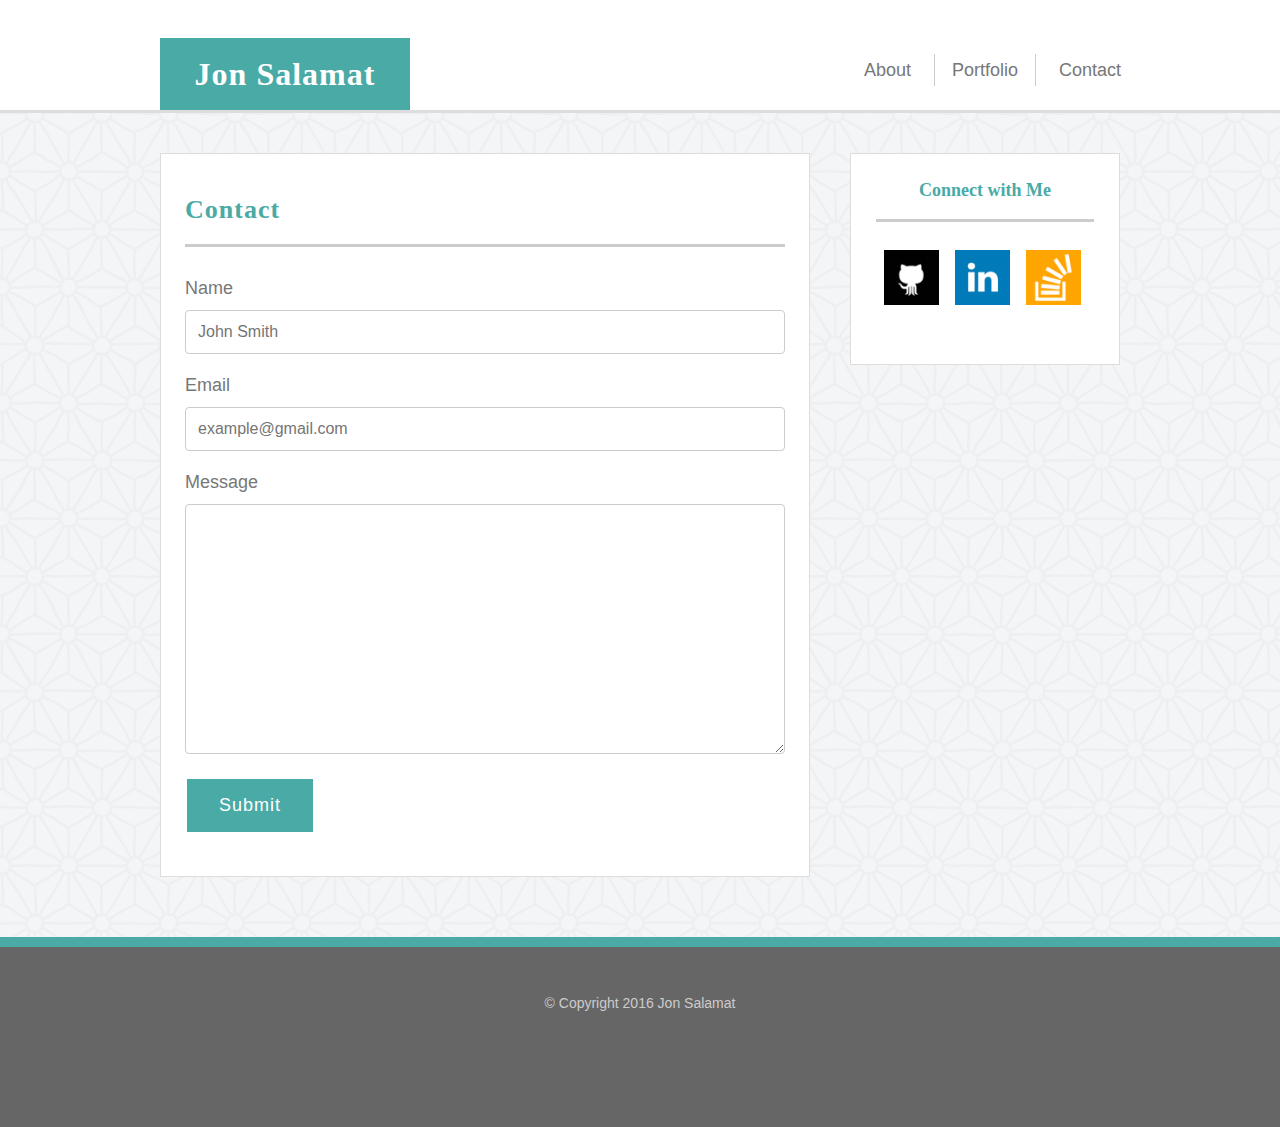
==== contact.html @ acdc58de "media screen 980" ====
<!DOCTYPE html>
<html>
<head>
    <title>Jon Salamat Basic Portfolio</title>
     <link rel="stylesheet" type="text/css" href="assets/css/reset.css"> 
     <link rel="stylesheet" type="text/css" href="assets/css/style.css">
</head>
<body>

<div class="wrapper">

    	<header class="container">
    		<h1>Jon Salamat</h1>
    	</header>

    	<nav>
    		<ul class="container">
    			<li><a href="contact.html">Contact</a></li>
    		 	<li ><a id="line-portfolio" href="portfolio.html">Portfolio</a></li>
            	<li><a href="index.html">About</a></li>
                
        	</ul>
    	</nav>

		<div class="container">    

        	<section id="about-jon">

        		<h2>Contact</h2>

        		<hr>

    			<div>
                    
                    <form action="contact.html">

                        <label for="fname">Name</label>
                        <input type="text" id="fname" name="name" placeholder="John Smith">

                        <label for="email">Email</label>
                        <input type="text" id="email" name="email" placeholder="example@gmail.com">

                        <label for="message">Message</label>
                        <textarea id="message" name="message"></textarea>

                    
                        <input type="submit" value="Submit">

                    </form>

                </div>

        	</section>

        	<aside id="jon-links">

        		<h3>Connect with Me</h3>

        			<hr>

                	<ul>

                    <li><a href="https://github.com/jsalamat" target="_blank"><img class="link-image" src="assets/images/1477708637_github_square_black.png" alt="github"></a></li>
                    <li><a href="https://www.linkedin.com/in/jonsalamat" target="_blank"><img class="link-image" src="assets/images/1477708855_linkedin_square_color.png" alt="link in"></a></li>
                    <li><a href="http://stackoverflow.com/users/6950950/jon-salamat?tab=profile" target="_blank"><img class="link-image" src="assets/images/1477708942_stackoverflow.png" alt="stackoverflow"></a></li>
            
                	</ul>

        	</aside>

    	</div>

</div>

    <footer>
    	<p>&copy; Copyright 2016 Jon Salamat</p>
    </footer>

</body>
</html>
---- assets/css/style.css ----
html,body {
	font-family: "Arial", "Helvetica Neue", Helvetica, sans-serif;
	background-image: url("../images/asanoha-400px.png");
	margin: auto;
	line-height: 32px;
	height: 100%;
}

h1 {
	color: #ffffff;
	background-color: #4aaaa5;
	border-color: #cccccc;
	font-family: "Georgia", Times, "Times New Roman", serif;
	margin: 0;
	text-align: center;
	padding-top: 20px;
	padding-bottom: 20px;
	padding-left: 0px;
	width: 250px;
	float: left;
	position: relative;
	top: 38px;
	font-size: 32px;
	font-weight: bold;
	letter-spacing: 1px;

}

hr {
	width:100%;
	height:3px;
	margin-bottom: 20px;
	background: #cccccc;
	border:0;

}

ul {
	list-style-type: none;
	margin: 0;
	padding: 0;
}


li {
	display: inline;
}

nav {
	background-color: #ffffff;
	color: #777777;
	height: 50px;
	padding: 30px;
	margin-bottom: 10px;
	border-bottom: 3px solid #dddddd;


}

nav ul {
	background-color: #333333;
}

nav li {
	float: right;

}

nav li a {
	font-size: 18px;
	display: block;
	color: #777777;
	padding: 0 15px 0 15px;
	margin: 4px;
	text-align: center;
	text-decoration: none;
	position: relative;
	top: 20px;
	left: 20px;
}

#line-portfolio 	{
	border-left: 1px solid #cccccc;
	border-right: 1px solid #cccccc;
	width: 70px;
}

nav li a:hover {
	color: #4aaaa5;
	transition: color 1s;
}

h2 {
	color: #4aaaa5;
	font-family: "Georgia", Times, "Times New Roman", serif;
	font-size: 26px;
	font-weight: bold;
	letter-spacing: 1px;
	padding-bottom: 10px;
}

section {
	color: #777777;
	background-color: #ffffff;
	border: 1px solid #dddddd;
	max-width: 600px;
	padding: 40px 24px 40px 24px;
	margin: 30px 20px 60px 0px;
	overflow: auto;

}

h3 {
	font-size: 18px;
	font-weight: bold;
	padding-bottom: 5px;
}

aside {
	color: #4aaaa5;
	font-family: "Georgia", Times, "Times New Roman", serif;
	background-color: #ffffff;
	width: 218px;
	padding: 20px 25px 40px 25px;
	margin: 30px 0px 35px 20px;
	text-align: center;
	border: 1px solid #dddddd;
}

.container {
	max-width: 960px;
	margin: 0 auto 0 auto;
}

.responsive {
	float: left;
	padding: 0 6px;
	margin: 20px;
}

.desc {
	color: #ffffff;
	background-color: #4aaaa5;
	border-color: #cccccc;
	font-family: "Georgia", Times, "Times New Roman", serif;
	letter-spacing: 1px;
	margin: 0;
	text-align: center;
	position: relative;
	top: -80px;
	width: 175px;
	margin-left: 50px;
}


.img a:hover {
	opacity: 0.40;
    filter: alpha(opacity=40);
	transition: opacity 2s, filter 2s;
}

#about-jon,
#jon-image,
#jon-links
 {
	float: left;
}

#jon-image {
	width: 150px;
	margin: 10px 20px 10px 0px;
}

.link-image {
	width: 55px;
	margin: 8px;
	padding:0;

}
.port-image {
	padding: 0 0 0 50px;
	width: 175px;
	height: 250px;
}
	
}

#jon-links {
	align-content: center;
}

aside li	{
	float: left;

}

aside li a {
	display: block;
	margin: auto;
}

aside li a:hover {
	background: #4aaaa5;
	transition: background 2s;
}


input[type=text] {
	width: 100%;
    padding: 12px;
    margin: 10px 0;
    display: inline-block;
    border: 1px solid #ccc;
    border-radius: 4px;
    box-sizing: border-box;
    font-size: 16px;
    outline: none;
}

input[type=text]:focus {
    border: 1.5px solid #4aaaa5;
    transition: border 1s;
}

textarea {
	font-size: 16px;
	width:100%;
	height: 250px;
	padding: 12px;
    margin: 10px 0;
    border: 1px solid #ccc;
    border-radius: 4px;
    box-sizing: border-box;
    outline: none;
}

textarea:focus {
	border: 1.5px solid #4aaaa5;
    transition: border 1s;
}

label {
	font-size: 18px;
    position: relative;
    top: 5px;
}

input[type=submit] {
    background-color: #4aaaa5;
    border: none;
    color: #ffffff;
    font-size: 18px;
	letter-spacing: 1px;
    padding: 16px 32px;
    text-decoration: none;
    margin: 4px 2px;
    cursor: pointer;
}

input[type=submit]:hover {
    background-color: #66cccc;
    color: #ffffff;
    transition: background-color 1s, color 1s;
}


.wrapper {
	min-height: 100%;
	margin: 0 auto -100px;
}

footer, .push {
	height: 100px;
	color: #cccccc;
	background-color: #666666;
	clear: both;
	padding:40px;
	border-top: 10px solid #4aaaa5;
	text-align: center;
	font-size: 14px; 
}

@media only screen and  (max-width: 980px) {

	h1 {
	margin: 0;
    text-align: center;
    padding-top: 24px;
    padding-bottom: 24px;
    padding-left: 10px;
    width: 250px;
    float: left;
    position: relative;
    top: 5px;
    font-size: 32px;
    font-weight: bold;
    letter-spacing: 1px;

}

	nav {
	height: 35px;
	padding: 25px;
}

nav li a {
	font-size: 19px;
	display: block;
	color: #777777;
	padding: 0 15px 0 15px;
	margin: 4px;
	text-align: center;
	text-decoration: none;
	position: relative;
	top: 5px;
	left: 20px;
	letter-spacing: .25px;
}
	
.container {
	max-width: 780px;
	margin: 0 auto 0 auto;
}
	section {
		width: 420px;
	}

	#jon-image {
		width: 350px;
		margin: 10px 35px 10px 35px;
}

	.responsive {
		float: none;
		padding: 0;
		margin: 45px;
}
	.port-image {
		padding: 0 0 0 50px;
		width: 225px;
		height: 300px;
}

	.desc {
		color: #ffffff;
		background-color: #4aaaa5;
		border-color: #cccccc;
		font-family: "Georgia", Times, "Times New Roman", serif;
		letter-spacing: 1px;
		margin: 0;
		text-align: center;
		position: relative;
		top: -80px;
		width: 225px;
		padding: 10px 0 10px 0;
		margin-left: 50px;
	}

}
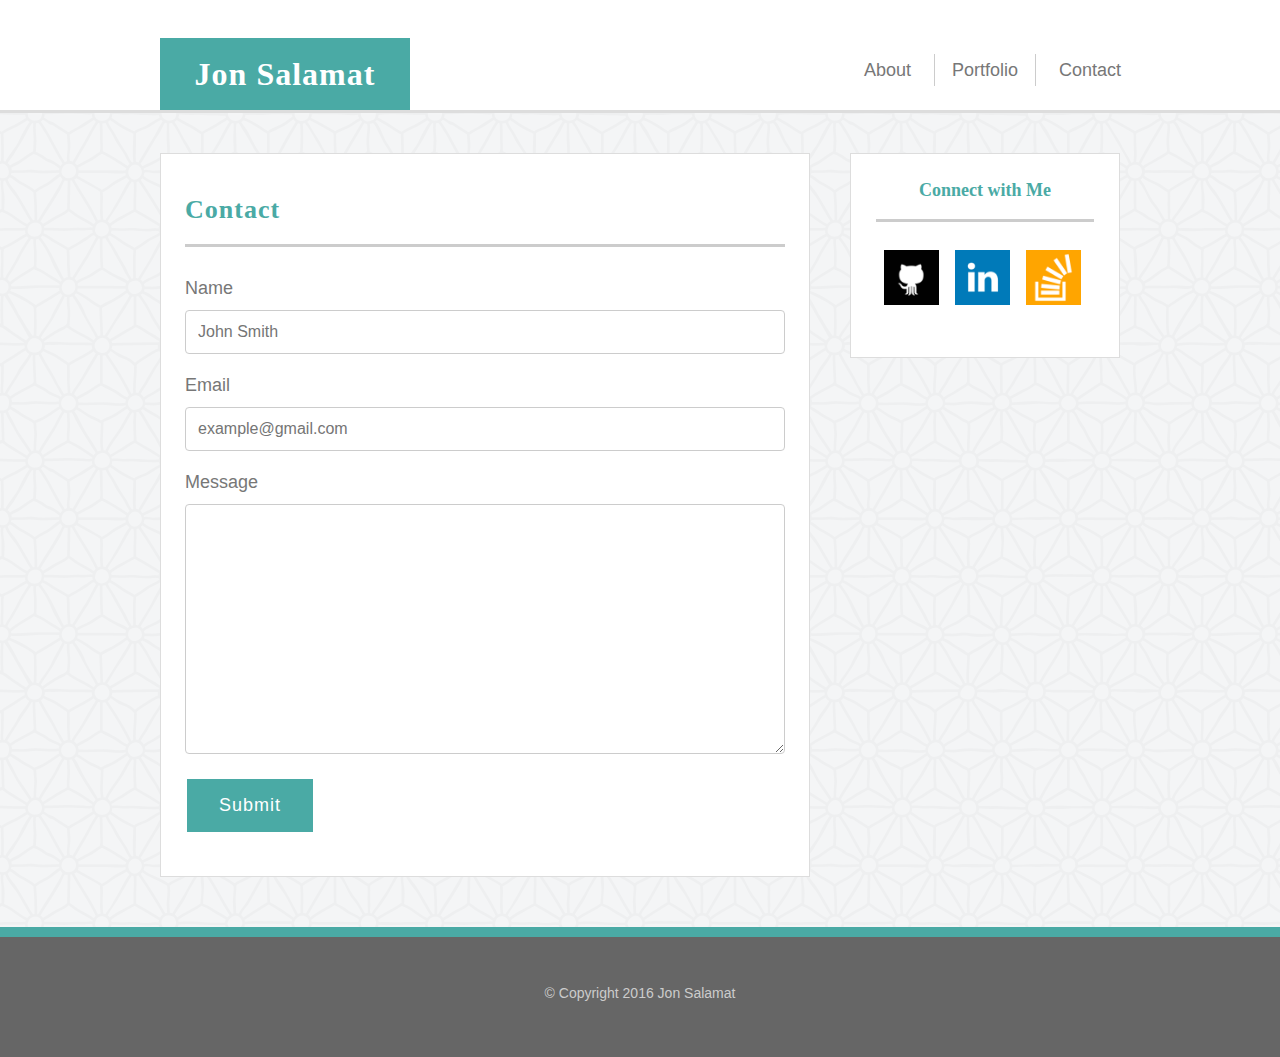
==== commit 2a1035d6: "980 768 640 added" ====
--- a/contact.html
+++ b/contact.html
@@ -2,6 +2,7 @@
 <html>
 <head>
     <title>Jon Salamat Basic Portfolio</title>
+     <meta name="viewport" content="width=device-width, initial-scale=1.0">
      <link rel="stylesheet" type="text/css" href="assets/css/reset.css"> 
      <link rel="stylesheet" type="text/css" href="assets/css/style.css">
 </head>
--- a/assets/css/style.css
+++ b/assets/css/style.css
@@ -105,7 +105,7 @@
 	border: 1px solid #dddddd;
 	max-width: 600px;
 	padding: 40px 24px 40px 24px;
-	margin: 30px 20px 60px 0px;
+	margin: 30px 20px 50px 0px;
 	overflow: auto;
 
 }
@@ -197,6 +197,7 @@
 aside li a {
 	display: block;
 	margin: auto;
+	height: 75px;
 }
 
 aside li a:hover {
@@ -266,11 +267,11 @@
 
 .wrapper {
 	min-height: 100%;
-	margin: 0 auto -100px;
+	margin: 0 auto -40px;
 }
 
 footer, .push {
-	height: 100px;
+	height: 40px;
 	color: #cccccc;
 	background-color: #666666;
 	clear: both;
@@ -283,44 +284,54 @@
 @media only screen and  (max-width: 980px) {
 
 	h1 {
-	margin: 0;
-    text-align: center;
-    padding-top: 24px;
-    padding-bottom: 24px;
-    padding-left: 10px;
-    width: 250px;
-    float: left;
-    position: relative;
-    top: 5px;
-    font-size: 32px;
-    font-weight: bold;
-    letter-spacing: 1px;
-
-}
+		margin: 0;
+    	text-align: center;
+    	padding-top: 24px;
+    	padding-bottom: 24px;
+    	padding-left: 10px;
+    	padding-right: 10px;
+    	width: 250px;
+    	float: left;
+    	position: relative;
+    	top: 5px;
+    	font-size: 32px;
+    	font-weight: bold;
+    	letter-spacing: 1px;
+
+	}
+
+	h2 {
+		font-size: 30px;
+	}
+
+	h3 {
+		font-size: 22px;
+	}
 
 	nav {
-	height: 35px;
-	padding: 25px;
-}
-
-nav li a {
-	font-size: 19px;
-	display: block;
-	color: #777777;
-	padding: 0 15px 0 15px;
-	margin: 4px;
-	text-align: center;
-	text-decoration: none;
-	position: relative;
-	top: 5px;
-	left: 20px;
-	letter-spacing: .25px;
-}
+		height: 35px;
+		padding: 25px;
+	}
+
+	nav li a {
+		font-size: 19px;
+		display: block;
+		color: #777777;
+		padding: 0 15px 0 15px;
+		margin: 4px;
+		text-align: center;
+		text-decoration: none;
+		position: relative;
+		top: 5px;
+		left: 20px;
+		letter-spacing: .25px;
+	}
 	
-.container {
-	max-width: 780px;
-	margin: 0 auto 0 auto;
-}
+	.container {
+		max-width: 780px;
+		margin: 0 auto 0 auto;
+	}
+	
 	section {
 		width: 420px;
 	}
@@ -328,18 +339,18 @@
 	#jon-image {
 		width: 350px;
 		margin: 10px 35px 10px 35px;
-}
+	}
 
 	.responsive {
 		float: none;
 		padding: 0;
 		margin: 45px;
-}
+	}
 	.port-image {
 		padding: 0 0 0 50px;
 		width: 225px;
 		height: 300px;
-}
+	}
 
 	.desc {
 		color: #ffffff;
@@ -354,6 +365,244 @@
 		width: 225px;
 		padding: 10px 0 10px 0;
 		margin-left: 50px;
-	}
+		}
+
+}
+
+@media only screen and  (max-width: 768px) {
+
+	h1 {
+		margin: 0;
+    	text-align: center;
+    	padding-top: 24px;
+    	padding-bottom: 24px;
+    	padding-left: 10px;
+    	padding-right: 10px;
+    	width: 250px;
+    	float: left;
+    	position: relative;
+    	top: 5px;
+    	font-size: 32px;
+    	font-weight: bold;
+    	letter-spacing: 1px;
+
+	}
+
+	nav {
+		height: 35px;
+		padding: 25px;
+	}
+
+	nav li a {
+		font-size: 19px;
+		display: block;
+		color: #777777;
+		padding: 0 15px 0 15px;
+		margin: 4px;
+		text-align: center;
+		text-decoration: none;
+		position: relative;
+		top: 5px;
+		left: 20px;
+		letter-spacing: .25px;
+	}
+
+	.container {
+		max-width: 640px;
+		margin: 0 auto 0 auto;
+	}
+	
+
+	section {
+		width: 640px;
+		margin-bottom: 0;
+	}
+
+	aside {
+		width: 610px;
+		padding: 20px 20px 40px 20px;
+    	margin: 35px 0px 40px 0px;
+    	text-align: left;
+	}
+
+	.link-image {
+		width: 75px;
+		margin: 8px;
+		padding:0;
+
+}
+
+	aside li a {
+		display: block;
+		margin: auto;
+		height: 91px;
+	}
+
+	#jon-image {
+		width: 250px;
+		margin: 10px 25px 10px 0;
+	}
+
+	.responsive {
+		float: left;
+		padding: 0;
+		margin: 45px;
+	}
+
+	.port-image {
+		padding: 0;
+		width: 225px;
+		height: 300px;
+	}
+
+	.desc {
+		color: #ffffff;
+		background-color: #4aaaa5;
+		border-color: #cccccc;
+		font-family: "Georgia", Times, "Times New Roman", serif;
+		letter-spacing: 1px;
+		margin: 0;
+		text-align: center;
+		position: relative;
+		top: -80px;
+		width: 225px;
+		padding: 10px 0 10px 0;
+		margin-left: 0;
+	}
+	
+	div .img {
+		width: 200px;
+		height: 280px;
+	}
+
+
+}
+
+@media only screen and  (max-width: 640px) {
+
+	h1 {
+    	margin: 0;
+    	text-align: center;
+    	padding-top: 30px;
+    	padding-bottom: 30px;
+    	padding-left: 0;
+    	padding-right: 0;
+    	width: 100%;
+    	float: none;
+    	font-size: 40px;
+    	font-weight: bold;
+    	letter-spacing: 1px;
+
+	}
+
+	header .container {
+		margin: 0;
+		padding: 0;
+		width: 640px;
+		position: static;
+
+	}
+
+	nav {
+		height: 30px;
+		padding: 20px;
+	}
+
+	nav li a {
+		font-size: 19px;
+		display: block;
+		color: #777777;
+		padding: 0 15px 0 15px;
+		margin: 0 28px 0 28px;
+		text-align: center;
+		text-decoration: none;
+		position: relative;
+		top: 5px;
+		left: 0px;
+		letter-spacing: .25px;
+	}
+
+	#line-portfolio 	{
+		border-left: 1px solid #cccccc;
+		border-right: 1px solid #cccccc;
+		width: 175px;
+	}
+
+	
+	.container {
+		max-width:100%;
+		margin: 0;
+	}
+
+
+	section {
+		width: 480px;
+		margin-bottom: 0;
+		margin-left: 40px;
+		overflow: auto;
+		padding-bottom: 30px;
+	}
+
+	aside {
+		width: 490px;
+		padding: 20px 20px 40px 20px;
+    	margin: 35px 0px 40px 40px;
+    	text-align: left;
+	}
+
+	.link-image {
+		width: 75px;
+		margin: 8px;
+		padding:0;
+
+}
+
+	aside li a {
+		display: block;
+		margin: auto;
+		height: 91px;
+	}
+
+	#jon-image {
+    	width: 375px;
+    	margin: 10px 52.5px 20px 52.5px;
+	}
+
+	.responsive {
+		float: left;
+		padding: 0;
+		margin: 45px;
+	}
+
+	.responsive {
+		float: none;
+		padding: 0;
+		margin: 45px;
+	}
+	.port-image {
+		padding: 0 0 0 50px;
+		width: 300px;
+		height: 375px;
+	}
+
+	.desc {
+		color: #ffffff;
+		background-color: #4aaaa5;
+		border-color: #cccccc;
+		font-family: "Georgia", Times, "Times New Roman", serif;
+		letter-spacing: 1px;
+		margin: 0;
+		text-align: center;
+		position: relative;
+		top: -80px;
+		width: 300px;
+		padding: 10px 0 10px 0;
+		margin-left: 50px;
+		}
+
+	div .img {
+		margin-bottom: 125px;
+	}
+
 
 }